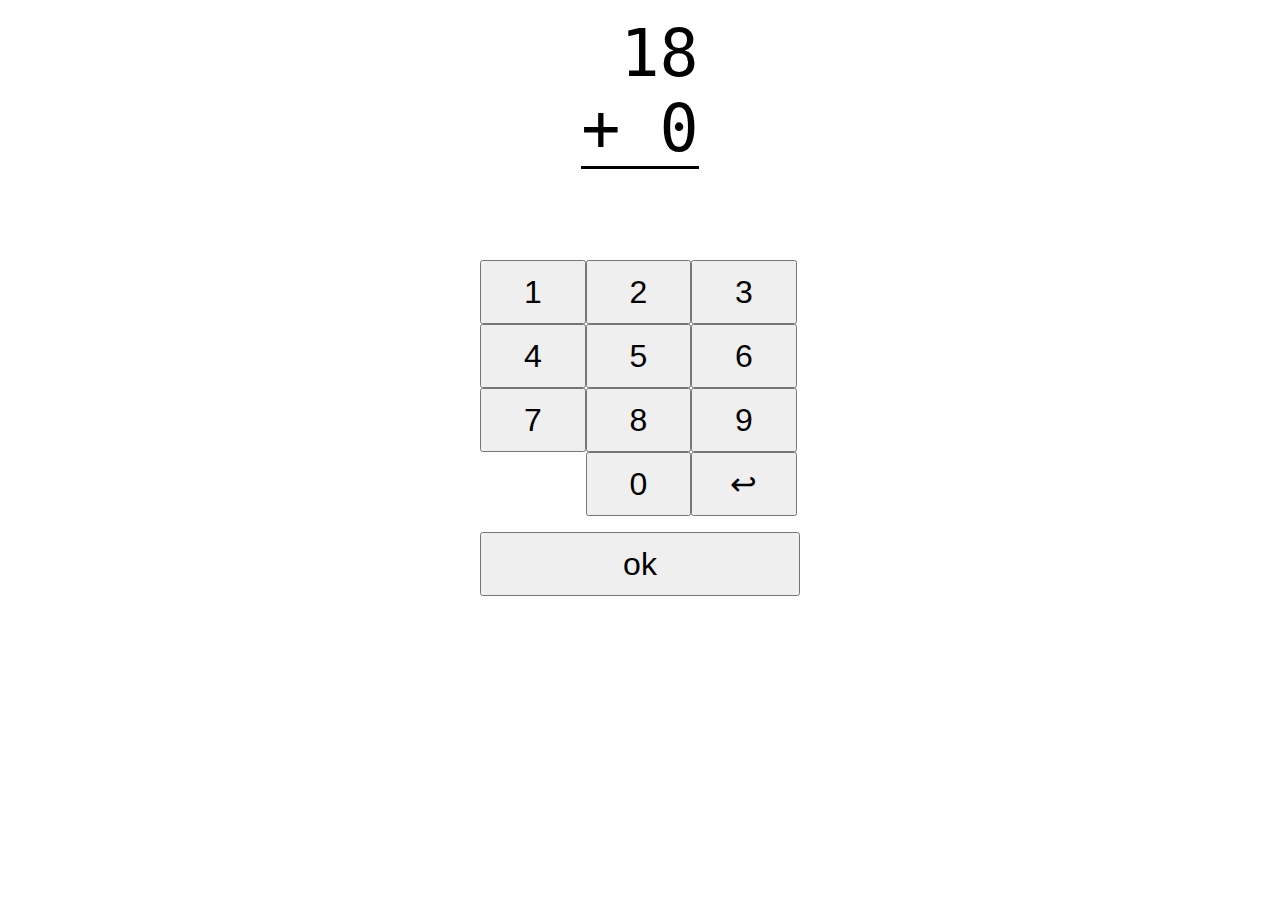
==== addition.html @ 139d489f "initial commit" ====
<html>
  <head>
    <meta name="viewport" content="width=device-width, initial-scale=1">
    <title>Addition facts</title>
    
    <link rel="stylesheet" href="math.css">
    
    <script src="jquery-1.11.0.min.js"></script>
    <script type="text/javascript">

    var transend = "transitionend webkitTransitionEnd oTransitionEnd MSTransitionEnd";
    var animend = "webkitAnimationEnd oanimationend msAnimationEnd animationend";

    var success = function () {
        $(".equation").addClass("success").one(animend, function(){
            newprob();
            return false;
        });
    };
    var fail = function () { 
        var already = 0;
        $("#result").addClass("fail");
    };
    var newprob = function () {
        console.log("asdf");
        $(".equation").removeClass("success");
        $("#result").text("");

        $("#line1").text( Math.floor( Math.random()*19 ) );
        $("#line2").text( Math.floor( Math.random()*10 ) );

    };

    $(function() {

        $("#numpad").on("click", "button", function(e) {
            var id = e.target.id;
            var txt = $("#result").text();
            if (id == "back") {
                txt = txt.substr(0, txt.length-1);
            } else {
                txt += id.substr(1,1);
            }
            $("#result").text(txt);
            $("#result").removeClass("fail");
        });

        $("#ok").on("click", function() {
            if ( parseInt( $("#line1").text() )
                  + parseInt( $("#line2").text() )
                     == parseInt( $("#result").text() )) {
                success();
            } else {
                fail();
            }
        });

        newprob();

    });

    </script>
  </head>

  <body>
    
    <div id="container">

        <div class="equation stacked">
            <span class="line" id="line1">1</span>
            <span class="line plus" id="line2">1</span>
            <span class="result line" id="result">2</span>
        </div>
        
        <div id="buttons">
            <div id="numpad">
                <button id="b1">1</button>
                <button id="b2">2</button>
                <button id="b3">3</button>
                <button id="b4">4</button>
                <button id="b5">5</button>
                <button id="b6">6</button>
                <button id="b7">7</button>
                <button id="b8">8</button>
                <button id="b9">9</button>
                <span class="spacer"></span>
                <button id="b0">0</button>
                <button id="back">&larrhk;</button>
            </div>

            <div id="controls">
                <button id="ok">ok</button>
            </div>
        </div>
    </div>

  </body>
</html>
---- math.css ----
body {
    margin: 0px;
    padding: 0px;
}

#container {
    margin: 1em;
    text-align: center;
}

.equation {
    font-family: monospace;
    font-size: 5em;
}

.equation.stacked {
    display: inline-block;
}

.stacked .line {
    display: block;
    text-align: right;
}

.stacked .plus:before {
    content: "+ ";
}

.stacked span.result {
    border-top: 3px solid black;
}

/* hack to keep result there even when empty */
.stacked span.result:before {
    content: "\200b";
}
    
#buttons {
    text-align: center; 
}

#numpad, #controls {
    max-width: 20em;
    margin: 1em auto 0 auto;
    display: block;
    text-align: center;  
}

#buttons button {
    height: 2em;
    font-size: 2em;
    margin: 0px;
}

#numpad button, #numpad .spacer {
    width: 33%;
    display: inline-block;
    float: left;
    min-height: 1em; /* for spacer */
}

#numpad {
    overflow: auto;
}

#controls button {
    width: 100%;
    display: inline-block;
}


.equation.success {
    animation: succ 0.8s ease;  
    color: green;  
    opacity: 0;
}
@keyframes succ {
    0% { color: black; opacity: 1; text-shadow: 0 0 1em white; }
    60% { color: green; opacity: 1; text-shadow: 0 0 1em green; }
    100% { color: green; opacity: 0; text-shadow: 0 0 1em white; }
}

#success.show {
    opacity: 1;
    z-index: 999;
}

#result.fail {
    transition: all 0.4s ease;
    color: #ee0000;
    text-shadow: 0 0 0.5em #ee0000;
}
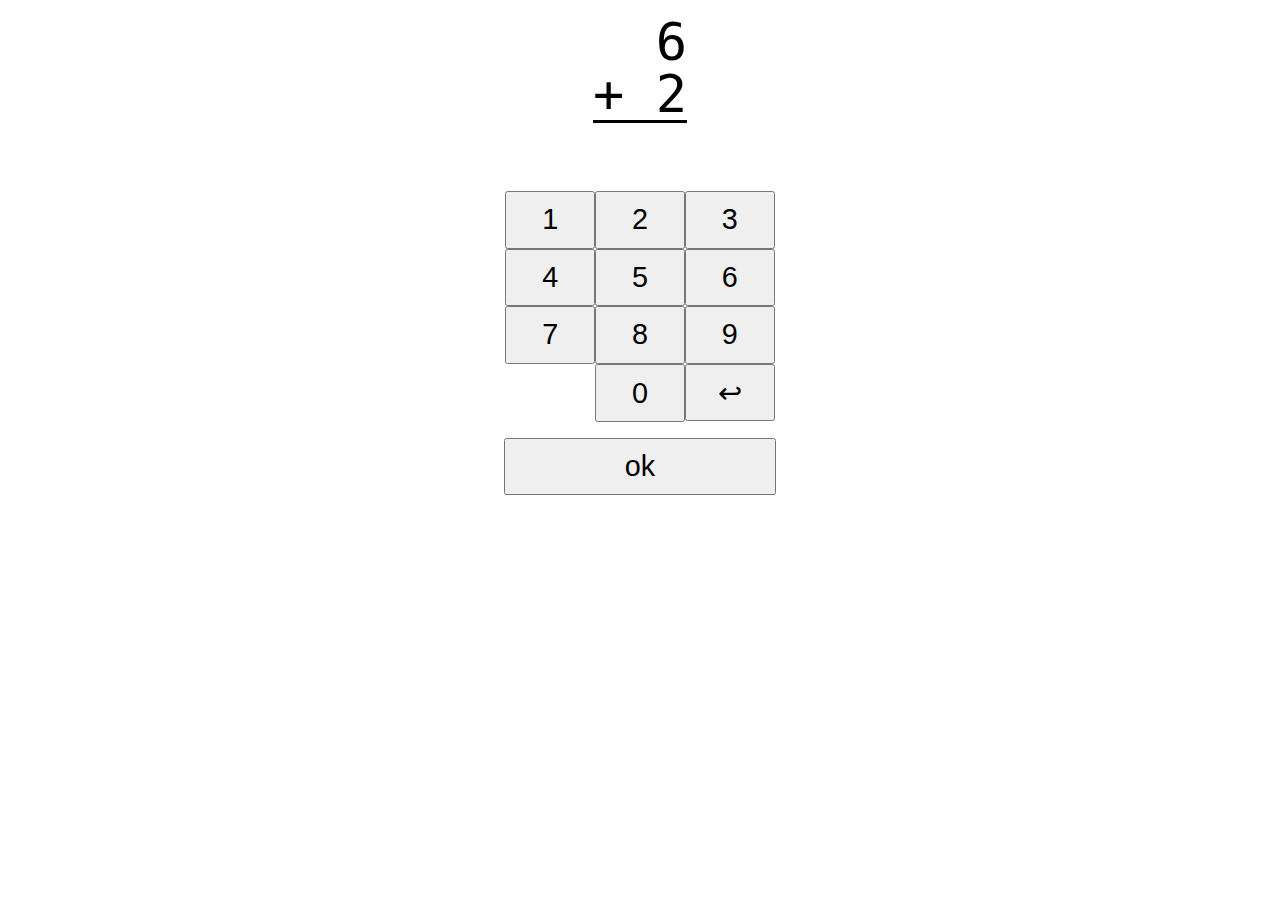
==== commit 1fe2559b: "ridiculous mobile stuff" ====
--- a/addition.html
+++ b/addition.html
@@ -1,6 +1,6 @@
 <html>
   <head>
-    <meta name="viewport" content="width=device-width, initial-scale=1">
+    <meta name="viewport" content="width=device-width, maximum-scale=1.0, initial-scale=1.0">
     <title>Addition facts</title>
     
     <link rel="stylesheet" href="math.css">
@@ -65,27 +65,27 @@
   <body>
     
     <div id="container">
-
         <div class="equation stacked">
             <span class="line" id="line1">1</span>
             <span class="line plus" id="line2">1</span>
             <span class="result line" id="result">2</span>
         </div>
         
+
         <div id="buttons">
             <div id="numpad">
-                <button id="b1">1</button>
-                <button id="b2">2</button>
-                <button id="b3">3</button>
-                <button id="b4">4</button>
-                <button id="b5">5</button>
-                <button id="b6">6</button>
-                <button id="b7">7</button>
-                <button id="b8">8</button>
-                <button id="b9">9</button>
-                <span class="spacer"></span>
-                <button id="b0">0</button>
-                <button id="back">&larrhk;</button>
+                   <button id="b1">1</button><!--
+                --><button id="b2">2</button><!--
+                --><button id="b3">3</button><!--
+                --><button id="b4">4</button><!--
+                --><button id="b5">5</button><!--
+                --><button id="b6">6</button><!--
+                --><button id="b7">7</button><!--
+                --><button id="b8">8</button><!--
+                --><button id="b9">9</button><!--
+                --><span class="spacer"></span><!--
+                --><button id="b0">0</button><!--
+                --><button id="back">&larrhk;</button>
             </div>
 
             <div id="controls">
--- a/math.css
+++ b/math.css
@@ -1,16 +1,33 @@
+html, body, div, span,
+h1, h2, h3, h4, h5, h6, p, blockquote, pre,
+a, b, u, i, center,
+dl, dt, dd, ol, ul, li {
+	margin: 0;
+	padding: 0;
+	border: 0;
+	font-size: 100%;
+	font: inherit;
+	vertical-align: baseline;
+}
 body {
-    margin: 0px;
-    padding: 0px;
+	line-height: 1;
+}
+ol, ul {
+	list-style: none;
 }
 
+/* end reset */
+
 #container {
-    margin: 1em;
+    padding: 1em;
     text-align: center;
+    box-sizing: border-box;
+    max-width: 100% !important;
 }
 
 .equation {
     font-family: monospace;
-    font-size: 5em;
+    font-size: 4em;
 }
 
 .equation.stacked {
@@ -40,7 +57,7 @@
 }
 
 #numpad, #controls {
-    max-width: 20em;
+    max-width: 17em;
     margin: 1em auto 0 auto;
     display: block;
     text-align: center;  
@@ -48,14 +65,13 @@
 
 #buttons button {
     height: 2em;
-    font-size: 2em;
+    font-size: 1.8em;
     margin: 0px;
 }
 
 #numpad button, #numpad .spacer {
     width: 33%;
     display: inline-block;
-    float: left;
     min-height: 1em; /* for spacer */
 }
 
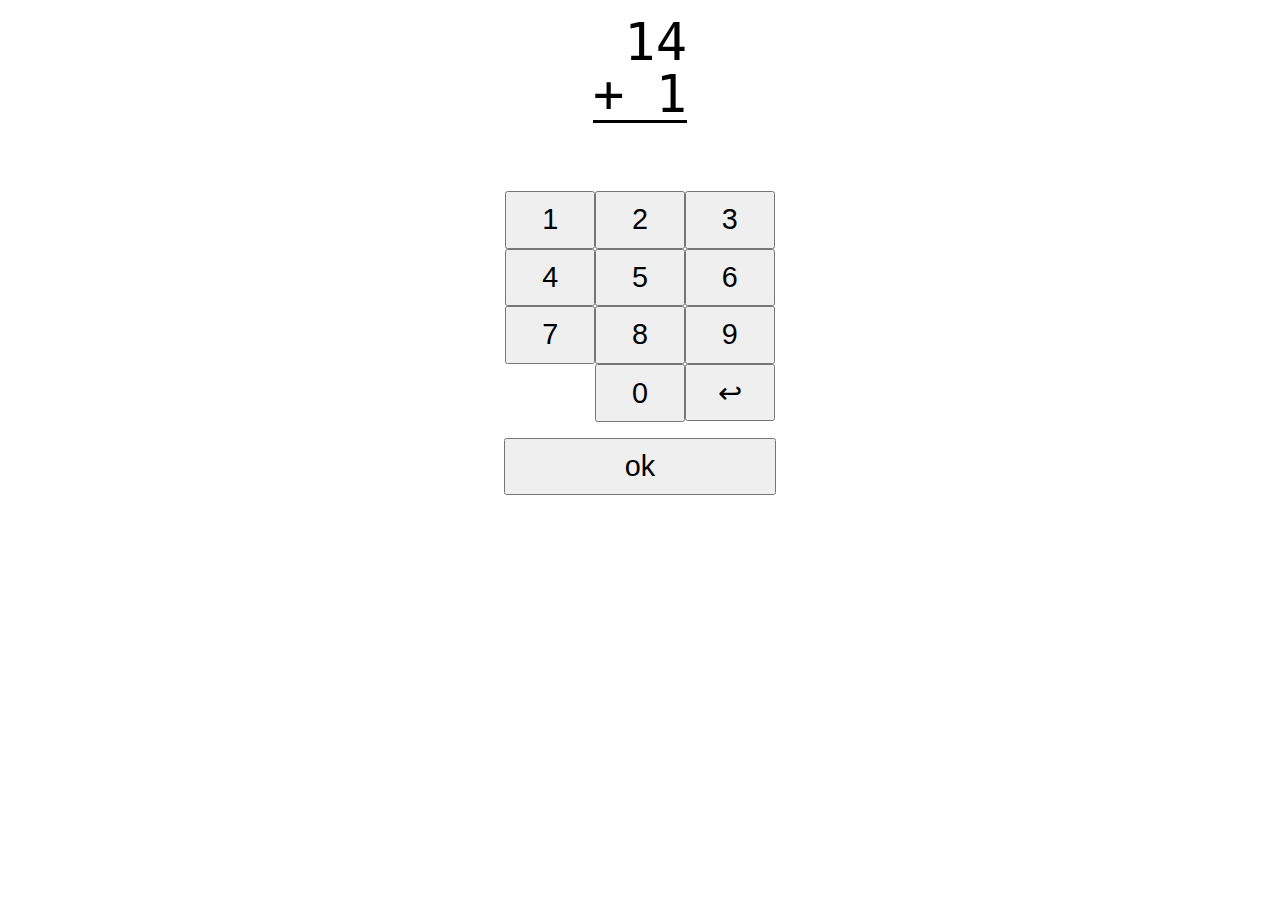
==== commit cb868782: "keyboard shortcut" ====
--- a/addition.html
+++ b/addition.html
@@ -11,6 +11,8 @@
     var transend = "transitionend webkitTransitionEnd oTransitionEnd MSTransitionEnd";
     var animend = "webkitAnimationEnd oanimationend msAnimationEnd animationend";
 
+    var currprob = {};
+
     var success = function () {
         $(".equation").addClass("success").one(animend, function(){
             newprob();
@@ -22,33 +24,53 @@
         $("#result").addClass("fail");
     };
     var newprob = function () {
-        console.log("asdf");
         $(".equation").removeClass("success");
         $("#result").text("");
 
-        $("#line1").text( Math.floor( Math.random()*19 ) );
-        $("#line2").text( Math.floor( Math.random()*10 ) );
+        currprob.line1 = Math.floor( Math.random()*19 );
+        currprob.line2 = Math.floor( Math.random()*10 );
+        currprob.answer = currprob.line1 + currprob.line2;
 
+        $("#line1").text( currprob.line1 );
+        $("#line2").text( currprob.line2 );
     };
 
     $(function() {
 
         $("#numpad").on("click", "button", function(e) {
             var id = e.target.id;
-            var txt = $("#result").text();
+            var txt = $("#result").html().replace(/&nbsp;/g, "");
+
             if (id == "back") {
                 txt = txt.substr(0, txt.length-1);
             } else {
                 txt += id.substr(1,1);
             }
-            $("#result").text(txt);
+
+            var padding = ("" + currprob.answer).length - txt.length;
+            for (var i=0; i<padding; i++) {
+                txt += "&nbsp;";
+            }
+
+            $("#result").html(txt);
             $("#result").removeClass("fail");
         });
 
+        $("body").on("keydown", function(e) {
+            var k = e.which;
+
+            if (k >= 48 && k <= 57)
+                $("#b" + (k-48)).trigger("click");
+            if (k == 13)
+                $("#ok").trigger("click");
+            if (k == 8)
+                $("#back").trigger("click");
+
+            e.preventDefault();
+        });
+
         $("#ok").on("click", function() {
-            if ( parseInt( $("#line1").text() )
-                  + parseInt( $("#line2").text() )
-                     == parseInt( $("#result").text() )) {
+            if ( currprob.answer == parseInt( $("#result").text() ) ) {
                 success();
             } else {
                 fail();
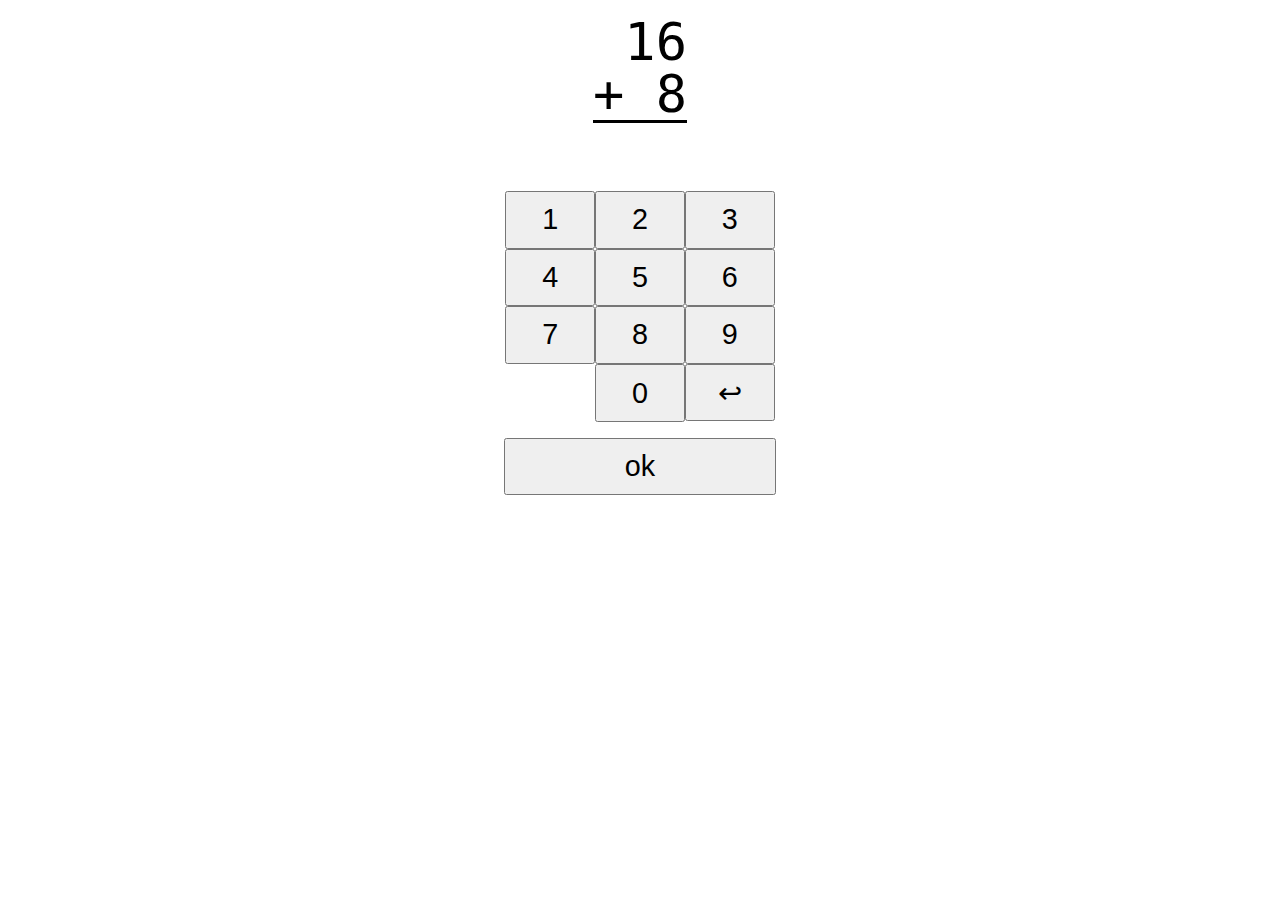
==== commit fb1f2042: "configurable ranges" ====
--- a/addition.html
+++ b/addition.html
@@ -12,6 +12,12 @@
     var animend = "webkitAnimationEnd oanimationend msAnimationEnd animationend";
 
     var currprob = {};
+    var config   = {
+        'line1min': 1,
+        'line1max': 19,
+        'line2min': 1,
+        'line2max': 9
+    };
 
     var success = function () {
         $(".equation").addClass("success").one(animend, function(){
@@ -19,16 +25,20 @@
             return false;
         });
     };
-    var fail = function () { 
-        var already = 0;
+    var fail = function () {
         $("#result").addClass("fail");
     };
+    var samprange = function(lo,hi) {
+        lo = parseInt(lo);
+        hi = parseInt(hi); /* did i mention i hate javascript? */
+        return Math.floor( lo + Math.random()*(hi-lo) );
+    }
     var newprob = function () {
         $(".equation").removeClass("success");
         $("#result").text("");
 
-        currprob.line1 = Math.floor( Math.random()*19 );
-        currprob.line2 = Math.floor( Math.random()*10 );
+        currprob.line1 = samprange( config.line1min, config.line1max );
+        currprob.line2 = samprange( config.line2min, config.line2max );
         currprob.answer = currprob.line1 + currprob.line2;
 
         $("#line1").text( currprob.line1 );
@@ -36,6 +46,13 @@
     };
 
     $(function() {
+
+        /* parse query string */
+        var terms = window.location.search.substr(1).split('&');
+        for (var i=0; i<terms.length; i++) {
+            var stuff = terms[i].split('=');
+            config[ decodeURIComponent(stuff[0]) ] = decodeURIComponent(stuff[1]);
+        }
 
         $("#numpad").on("click", "button", function(e) {
             var id = e.target.id;
@@ -61,10 +78,12 @@
 
             if (k >= 48 && k <= 57)
                 $("#b" + (k-48)).trigger("click");
-            if (k == 13)
+            else if (k == 13)
                 $("#ok").trigger("click");
-            if (k == 8)
+            else if (k == 8)
                 $("#back").trigger("click");
+            else
+                return true;
 
             e.preventDefault();
         });
@@ -78,7 +97,6 @@
         });
 
         newprob();
-
     });
 
     </script>
